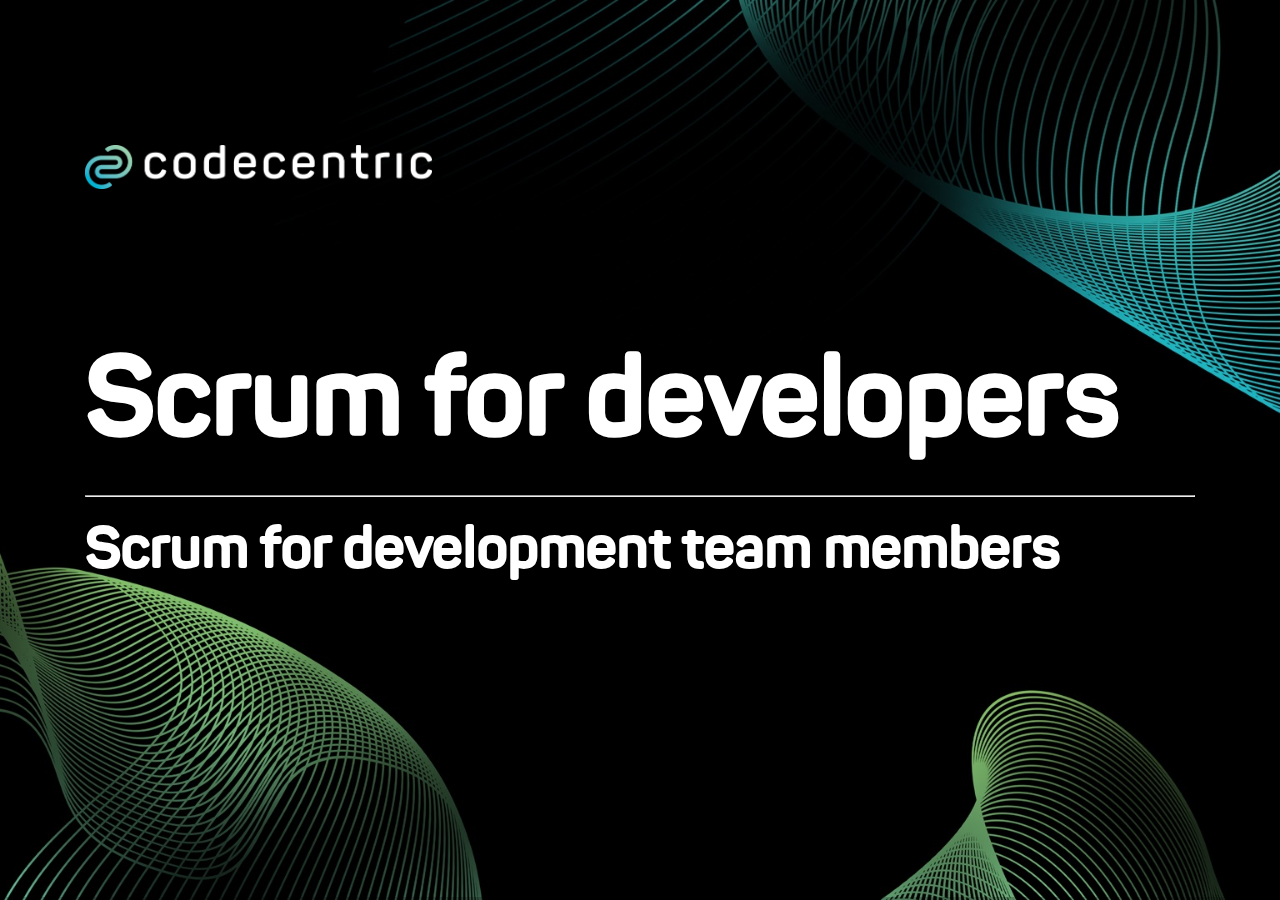
==== sprint 1.2 Scrum Artifacts/index.html @ 2ba8e7dd "finished Sprint 1.1" ====
<!doctype html>
<html lang="en">

	<head>
		<meta charset="utf-8">

		<title>SCRUM for developers workshop by codecentric</title>

		<meta name="description" content="A framework for easily creating beautiful presentations using HTML">
		<meta name="author" content="Hakim El Hattab">

		<meta name="apple-mobile-web-app-capable" content="yes" />
		<meta name="apple-mobile-web-app-status-bar-style" content="black-translucent" />

		<meta name="viewport" content="width=device-width, initial-scale=1.0, maximum-scale=1.0, user-scalable=no, minimal-ui">

		<link rel="stylesheet" href="css/reveal.css">
		<link rel="stylesheet" href="css/theme/codecentric.css" id="theme">

		<!-- Code syntax highlighting -->
		<link rel="stylesheet" href="lib/css/zenburn.css">

		<!-- Printing and PDF exports -->
		<script>
			var link = document.createElement( 'link' );
			link.rel = 'stylesheet';
			link.type = 'text/css';
			link.href = window.location.search.match( /print-pdf/gi ) ? 'css/print/pdf.css' : 'css/print/paper.css';
			document.getElementsByTagName( 'head' )[0].appendChild( link );
		</script>

		<script src="lib/js/head.min.js"></script>
		<script src="js/reveal.js"></script>

		<!--[if lt IE 9]>
		<script src="lib/js/html5shiv.js"></script>
		<![endif]-->
	</head>

	<body>

		<div class="reveal">

			<!-- Any section element inside of this container is displayed as a slide -->
			<div class="slides">
				<section data-background="img/background_title.jpg" data-state="intro">
					<img src="img/cc_logo.png" class="cc_logo" />
					<h1 class="heading">Scrum for developers</h1>
					<hr class="heading"/>
					<h3 class="heading">Scrum for development team members</h3>
				</section>
				<section>
					<h2>Training Schedule</h2>
					<table style="font-size:0.6em;">
						<tr>
							<th><h3>Day 1<h3></th>
							<th><h3>Day 2<h3></th>
							<th><h3>Day 3<h3></th>
						</tr>
						<tr>
							<td>
								<h4>Sprint 1: Build & Release Management</h4>
								<p>Goals:
									<ul>
										<li>Version Control</li>
										<li>Dependency Management</li>
										<li>Branching</li>
										<li>Release Migration</li>
									<ul>
								</p>
							</td>						
							<td>
								<h4>Sprint 3: ATDD</h4>
								<p>Goals:</p>
								<ul>
									<li>Executable Specs</li>
									<li>Acceptance Test Framework</li>
								<ul>
							</td>						
							<td>
								<h4>Sprint 5</h4>								
							</td>							
						</tr>
						<tr>
							<td>
								<h4>Sprint 2: TDD</h4>
								<p>Goals:
									<ul>
										<li>TDD</li>
										<li>Mocking</li>
										<li>Coverage</li>									
									<ul>
								</p>
							</td>						
							<td>
								<h4>Sprint 4: Code Quality</h4>
								<p>Goals:</p>
								<ul>
									<li>Refactoring</li>
									<li>Metrics</li>
									<li>Clean Code</li>									
								<ul>
							</td>						
							<td>
								<h4>Sprint 6</h4>								
							</td>							
						</tr>
					</table>
				</section>
				<section>
					<h2>Anatomy of a training sprint</h2>
					<table style="font-size:0.6em;">
						<tr>
							<th><h3>Activity</h3></th>
							<th><h3>Time</h3></th>
							<th><h3>Description</h3></th>
						</tr>
						<tr>
							<td>Instruction</td>						
							<td>60</td>						
							<td>Presentation and demonstration of new and
								relevant tools & practices</td>							
						</tr>
						<tr>
							<td>Backlog Grooming</td>						
							<td>10</td>						
							<td>Team Estimates the Product Backlog</td>							
						</tr>
						<tr>
							<td>-- Break --</td>						
							<td>10</td>						
							<td></td>							
						</tr>
						<tr>
							<td>Sprint Planning I</td>						
							<td>5</td>						
							<td>Product owner presents backlog; each team
								commits to delivering functionality</td>							
						</tr>
						<tr>
							<td>Sprint Planning II</td>						
							<td>15</td>						
							<td>Each team determines how to build the functionality</td>							
						</tr>
						<tr>
							<td>Sprint</td>						
							<td>92</td>						
							<td>The team self-organizes to complete their tasks
								(3-4 days à 23 minutes: 3' Daily Scrum + 20' virtual day)</td>							
						</tr>
						<tr>
							<td>Sprint review</td>						
							<td>10</td>						
							<td>Two teams (2x5') present their done functionality</td>							
						</tr>
						<tr>
							<td>Sprint retrospective</td>						
							<td>15</td>						
							<td>A brief team retrospective meeting will be held to inspect and adapt</td>							
						</tr>
					</table>
				</section> 
				<section>
					<h2>A-Ha wall, feedback door</h1>
					<img src="img/wall1.jpg" style="width:500px;"/>
					<img src="img/wall2.jpg" style="width:400px;"/>
				</section>
			</div>		
			<div class="footer">
				<img src="img/cc_logo.png" class="cc_logo_footer" />
			</div>
		</div>

		

		<script>

			// Full list of configuration options available at:
			// https://github.com/hakimel/reveal.js#configuration
			Reveal.initialize({
				controls: false,
				progress: true,
				history: true,
				center: true,
				slideNumber: true,



				transition: 'slide', // none/fade/slide/convex/concave/zoom

				// Optional reveal.js plugin
				dependencies: [
				 	{ src: 'socket.io/socket.io.js', async: true },
        			{ src: 'plugin/notes-server/client.js', async: true },
					{ src: 'lib/js/classList.js', condition: function() { return !document.body.classList; } },
					{ src: 'plugin/markdown/marked.js', condition: function() { return !!document.querySelector( '[data-markdown]' ); } },
					{ src: 'plugin/markdown/markdown.js', condition: function() { return !!document.querySelector( '[data-markdown]' ); } },
					{ src: 'plugin/highlight/highlight.js', async: true, condition: function() { return !!document.querySelector( 'pre code' ); }, callback: function() { hljs.initHighlightingOnLoad(); } },
					{ src: 'plugin/zoom-js/zoom.js', async: true },
					{ src: 'plugin/notes/notes.js', async: true }
				]
			});			
			Reveal.addEventListener('slidechanged', function(event) {				
				if (Reveal.getState().indexh === 0 && Reveal.getState().indexv === 0){
					document.querySelector('.reveal .footer').style.display = 'none';
					document.querySelector('.reveal .slide-number').style.display = 'none';					
				} else{
					document.querySelector('.reveal .footer').style.display = 'block';
					document.querySelector('.reveal .slide-number').style.display = 'block';					
				}				
				
			});

		</script>

	</body>
</html>
---- sprint 1.2 Scrum Artifacts/css/reveal.css ----
/*!
 * reveal.js
 * http://lab.hakim.se/reveal-js
 * MIT licensed
 *
 * Copyright (C) 2015 Hakim El Hattab, http://hakim.se
 */
/*********************************************
 * RESET STYLES
 *********************************************/
html, body, .reveal div, .reveal span, .reveal applet, .reveal object, .reveal iframe, .reveal h1, .reveal h2, .reveal h3, .reveal h4, .reveal h5, .reveal h6, .reveal p, .reveal blockquote, .reveal pre, .reveal a, .reveal abbr, .reveal acronym, .reveal address, .reveal big, .reveal cite, .reveal code, .reveal del, .reveal dfn, .reveal em, .reveal img, .reveal ins, .reveal kbd, .reveal q, .reveal s, .reveal samp, .reveal small, .reveal strike, .reveal strong, .reveal sub, .reveal sup, .reveal tt, .reveal var, .reveal b, .reveal u, .reveal center, .reveal dl, .reveal dt, .reveal dd, .reveal ol, .reveal ul, .reveal li, .reveal fieldset, .reveal form, .reveal label, .reveal legend, .reveal table, .reveal caption, .reveal tbody, .reveal tfoot, .reveal thead, .reveal tr, .reveal th, .reveal td, .reveal article, .reveal aside, .reveal canvas, .reveal details, .reveal embed, .reveal figure, .reveal figcaption, .reveal footer, .reveal header, .reveal hgroup, .reveal menu, .reveal nav, .reveal output, .reveal ruby, .reveal section, .reveal summary, .reveal time, .reveal mark, .reveal audio, video {
  margin: 0;
  padding: 0;
  border: 0;
  font-size: 100%;
  font: inherit;
  vertical-align: baseline; }

.reveal article, .reveal aside, .reveal details, .reveal figcaption, .reveal figure, .reveal footer, .reveal header, .reveal hgroup, .reveal menu, .reveal nav, .reveal section {
  display: block; }

/*********************************************
 * GLOBAL STYLES
 *********************************************/
html, body {
  width: 100%;
  height: 100%;
  overflow: hidden; }

body {
  position: relative;
  line-height: 1;
  background-color: #fff;
  color: #000; }

/*********************************************
 * VIEW FRAGMENTS
 *********************************************/
.reveal .slides section .fragment {
  opacity: 0;
  visibility: hidden;
  transition: all 0.2s ease; }
  .reveal .slides section .fragment.visible {
    opacity: 1;
    visibility: visible; }

.reveal .slides section .fragment.grow {
  opacity: 1;
  visibility: visible; }
  .reveal .slides section .fragment.grow.visible {
    -webkit-transform: scale(1.3);
        -ms-transform: scale(1.3);
            transform: scale(1.3); }

.reveal .slides section .fragment.shrink {
  opacity: 1;
  visibility: visible; }
  .reveal .slides section .fragment.shrink.visible {
    -webkit-transform: scale(0.7);
        -ms-transform: scale(0.7);
            transform: scale(0.7); }

.reveal .slides section .fragment.zoom-in {
  -webkit-transform: scale(0.1);
      -ms-transform: scale(0.1);
          transform: scale(0.1); }
  .reveal .slides section .fragment.zoom-in.visible {
    -webkit-transform: none;
        -ms-transform: none;
            transform: none; }

.reveal .slides section .fragment.fade-out {
  opacity: 1;
  visibility: visible; }
  .reveal .slides section .fragment.fade-out.visible {
    opacity: 0;
    visibility: hidden; }

.reveal .slides section .fragment.semi-fade-out {
  opacity: 1;
  visibility: visible; }
  .reveal .slides section .fragment.semi-fade-out.visible {
    opacity: 0.5;
    visibility: visible; }

.reveal .slides section .fragment.strike {
  opacity: 1; }
  .reveal .slides section .fragment.strike.visible {
    text-decoration: line-through; }

.reveal .slides section .fragment.current-visible {
  opacity: 0;
  visibility: hidden; }
  .reveal .slides section .fragment.current-visible.current-fragment {
    opacity: 1;
    visibility: visible; }

.reveal .slides section .fragment.highlight-red, .reveal .slides section .fragment.highlight-current-red, .reveal .slides section .fragment.highlight-green, .reveal .slides section .fragment.highlight-current-green, .reveal .slides section .fragment.highlight-blue, .reveal .slides section .fragment.highlight-current-blue {
  opacity: 1;
  visibility: visible; }

.reveal .slides section .fragment.highlight-red.visible {
  color: #ff2c2d; }

.reveal .slides section .fragment.highlight-green.visible {
  color: #17ff2e; }

.reveal .slides section .fragment.highlight-blue.visible {
  color: #1b91ff; }

.reveal .slides section .fragment.highlight-current-red.current-fragment {
  color: #ff2c2d; }

.reveal .slides section .fragment.highlight-current-green.current-fragment {
  color: #17ff2e; }

.reveal .slides section .fragment.highlight-current-blue.current-fragment {
  color: #1b91ff; }

/*********************************************
 * DEFAULT ELEMENT STYLES
 *********************************************/
/* Fixes issue in Chrome where italic fonts did not appear when printing to PDF */
.reveal:after {
  content: '';
  font-style: italic; }

.reveal iframe {
  z-index: 1; }

/** Prevents layering issues in certain browser/transition combinations */
.reveal a {
  position: relative; }

.reveal .stretch {
  max-width: none;
  max-height: none; }

.reveal pre.stretch code {
  height: 100%;
  max-height: 100%;
  box-sizing: border-box; }

/*********************************************
 * CONTROLS
 *********************************************/
.reveal .controls {
  display: none;
  position: fixed;
  width: 110px;
  height: 110px;
  z-index: 30;
  right: 10px;
  bottom: 10px;
  -webkit-user-select: none; }

.reveal .controls div {
  position: absolute;
  opacity: 0.05;
  width: 0;
  height: 0;
  border: 12px solid transparent;
  -webkit-transform: scale(0.9999);
      -ms-transform: scale(0.9999);
          transform: scale(0.9999);
  transition: all 0.2s ease;
  -webkit-tap-highlight-color: rgba(0, 0, 0, 0); }

.reveal .controls div.enabled {
  opacity: 0.7;
  cursor: pointer; }

.reveal .controls div.enabled:active {
  margin-top: 1px; }

.reveal .controls div.navigate-left {
  top: 42px;
  border-right-width: 22px;
  border-right-color: #000; }

.reveal .controls div.navigate-left.fragmented {
  opacity: 0.3; }

.reveal .controls div.navigate-right {
  left: 74px;
  top: 42px;
  border-left-width: 22px;
  border-left-color: #000; }

.reveal .controls div.navigate-right.fragmented {
  opacity: 0.3; }

.reveal .controls div.navigate-up {
  left: 42px;
  border-bottom-width: 22px;
  border-bottom-color: #000; }

.reveal .controls div.navigate-up.fragmented {
  opacity: 0.3; }

.reveal .controls div.navigate-down {
  left: 42px;
  top: 74px;
  border-top-width: 22px;
  border-top-color: #000; }

.reveal .controls div.navigate-down.fragmented {
  opacity: 0.3; }

/*********************************************
 * PROGRESS BAR
 *********************************************/
.reveal .progress {
  position: fixed;
  display: none;
  height: 3px;
  width: 100%;
  bottom: 0;
  left: 0;
  z-index: 10;
  background-color: rgba(0, 0, 0, 0.2); }

.reveal .progress:after {
  content: '';
  display: block;
  position: absolute;
  height: 20px;
  width: 100%;
  top: -20px; }

.reveal .progress span {
  display: block;
  height: 100%;
  width: 0px;
  background-color: #000;
  transition: width 800ms cubic-bezier(0.26, 0.86, 0.44, 0.985); }

/*********************************************
 * SLIDE NUMBER
 *********************************************/
.reveal .slide-number {
  position: fixed;
  display: block;
  right: 15px;
  bottom: 15px;
  z-index: 31;
  font-size: 12px; }

/*********************************************
 * SLIDES
 *********************************************/
.reveal {
  position: relative;
  width: 100%;
  height: 100%;
  overflow: hidden;
  -ms-touch-action: none;
      touch-action: none; }

.reveal .slides {
  position: absolute;
  width: 100%;
  height: 100%;
  top: 0;
  right: 0;
  bottom: 0;
  left: 0;
  margin: auto;
  overflow: visible;
  z-index: 1;
  text-align: center;
  -webkit-perspective: 600px;
          perspective: 600px;
  -webkit-perspective-origin: 50% 40%;
          perspective-origin: 50% 40%; }

.reveal .slides > section {
  -ms-perspective: 600px; }

.reveal .slides > section, .reveal .slides > section > section {
  display: none;
  position: absolute;
  width: 100%;
  padding: 20px 0px;
  z-index: 10;
  -webkit-transform-style: preserve-3d;
          transform-style: preserve-3d;
  transition: -webkit-transform-origin 800ms cubic-bezier(0.26, 0.86, 0.44, 0.985), -webkit-transform 800ms cubic-bezier(0.26, 0.86, 0.44, 0.985), visibility 800ms cubic-bezier(0.26, 0.86, 0.44, 0.985), opacity 800ms cubic-bezier(0.26, 0.86, 0.44, 0.985);
  transition: -ms-transform-origin 800ms cubic-bezier(0.26, 0.86, 0.44, 0.985), transform 800ms cubic-bezier(0.26, 0.86, 0.44, 0.985), visibility 800ms cubic-bezier(0.26, 0.86, 0.44, 0.985), opacity 800ms cubic-bezier(0.26, 0.86, 0.44, 0.985);
  transition: transform-origin 800ms cubic-bezier(0.26, 0.86, 0.44, 0.985), transform 800ms cubic-bezier(0.26, 0.86, 0.44, 0.985), visibility 800ms cubic-bezier(0.26, 0.86, 0.44, 0.985), opacity 800ms cubic-bezier(0.26, 0.86, 0.44, 0.985); }

/* Global transition speed settings */
.reveal[data-transition-speed="fast"] .slides section {
  transition-duration: 400ms; }

.reveal[data-transition-speed="slow"] .slides section {
  transition-duration: 1200ms; }

/* Slide-specific transition speed overrides */
.reveal .slides section[data-transition-speed="fast"] {
  transition-duration: 400ms; }

.reveal .slides section[data-transition-speed="slow"] {
  transition-duration: 1200ms; }

.reveal .slides > section.stack {
  padding-top: 0;
  padding-bottom: 0; }

.reveal .slides > section.present, .reveal .slides > section > section.present {
  display: block;
  z-index: 11;
  opacity: 1; }

.reveal.center, .reveal.center .slides, .reveal.center .slides section {
  min-height: 0 !important; }

/* Don't allow interaction with invisible slides */
.reveal .slides > section.future, .reveal .slides > section > section.future, .reveal .slides > section.past, .reveal .slides > section > section.past {
  pointer-events: none; }

.reveal.overview .slides > section, .reveal.overview .slides > section > section {
  pointer-events: auto; }

.reveal .slides > section.past, .reveal .slides > section.future, .reveal .slides > section > section.past, .reveal .slides > section > section.future {
  opacity: 0; }

/*********************************************
 * Mixins for readability of transitions
 *********************************************/
/*********************************************
 * SLIDE TRANSITION
 * Aliased 'linear' for backwards compatibility
 *********************************************/
.reveal.slide section {
  -webkit-backface-visibility: hidden;
          backface-visibility: hidden; }

.reveal .slides > section[data-transition=slide].past, .reveal .slides > section[data-transition~=slide-out].past, .reveal.slide .slides > section:not([data-transition]).past {
  -webkit-transform: translate(-150%, 0);
      -ms-transform: translate(-150%, 0);
          transform: translate(-150%, 0); }

.reveal .slides > section[data-transition=slide].future, .reveal .slides > section[data-transition~=slide-in].future, .reveal.slide .slides > section:not([data-transition]).future {
  -webkit-transform: translate(150%, 0);
      -ms-transform: translate(150%, 0);
          transform: translate(150%, 0); }

.reveal .slides > section > section[data-transition=slide].past, .reveal .slides > section > section[data-transition~=slide-out].past, .reveal.slide .slides > section > section:not([data-transition]).past {
  -webkit-transform: translate(0, -150%);
      -ms-transform: translate(0, -150%);
          transform: translate(0, -150%); }

.reveal .slides > section > section[data-transition=slide].future, .reveal .slides > section > section[data-transition~=slide-in].future, .reveal.slide .slides > section > section:not([data-transition]).future {
  -webkit-transform: translate(0, 150%);
      -ms-transform: translate(0, 150%);
          transform: translate(0, 150%); }

.reveal.linear section {
  -webkit-backface-visibility: hidden;
          backface-visibility: hidden; }

.reveal .slides > section[data-transition=linear].past, .reveal .slides > section[data-transition~=linear-out].past, .reveal.linear .slides > section:not([data-transition]).past {
  -webkit-transform: translate(-150%, 0);
      -ms-transform: translate(-150%, 0);
          transform: translate(-150%, 0); }

.reveal .slides > section[data-transition=linear].future, .reveal .slides > section[data-transition~=linear-in].future, .reveal.linear .slides > section:not([data-transition]).future {
  -webkit-transform: translate(150%, 0);
      -ms-transform: translate(150%, 0);
          transform: translate(150%, 0); }

.reveal .slides > section > section[data-transition=linear].past, .reveal .slides > section > section[data-transition~=linear-out].past, .reveal.linear .slides > section > section:not([data-transition]).past {
  -webkit-transform: translate(0, -150%);
      -ms-transform: translate(0, -150%);
          transform: translate(0, -150%); }

.reveal .slides > section > section[data-transition=linear].future, .reveal .slides > section > section[data-transition~=linear-in].future, .reveal.linear .slides > section > section:not([data-transition]).future {
  -webkit-transform: translate(0, 150%);
      -ms-transform: translate(0, 150%);
          transform: translate(0, 150%); }

/*********************************************
 * CONVEX TRANSITION
 * Aliased 'default' for backwards compatibility
 *********************************************/
.reveal .slides > section[data-transition=default].past, .reveal .slides > section[data-transition~=default-out].past, .reveal.default .slides > section:not([data-transition]).past {
  -webkit-transform: translate3d(-100%, 0, 0) rotateY(-90deg) translate3d(-100%, 0, 0);
          transform: translate3d(-100%, 0, 0) rotateY(-90deg) translate3d(-100%, 0, 0); }

.reveal .slides > section[data-transition=default].future, .reveal .slides > section[data-transition~=default-in].future, .reveal.default .slides > section:not([data-transition]).future {
  -webkit-transform: translate3d(100%, 0, 0) rotateY(90deg) translate3d(100%, 0, 0);
          transform: translate3d(100%, 0, 0) rotateY(90deg) translate3d(100%, 0, 0); }

.reveal .slides > section > section[data-transition=default].past, .reveal .slides > section > section[data-transition~=default-out].past, .reveal.default .slides > section > section:not([data-transition]).past {
  -webkit-transform: translate3d(0, -300px, 0) rotateX(70deg) translate3d(0, -300px, 0);
          transform: translate3d(0, -300px, 0) rotateX(70deg) translate3d(0, -300px, 0); }

.reveal .slides > section > section[data-transition=default].future, .reveal .slides > section > section[data-transition~=default-in].future, .reveal.default .slides > section > section:not([data-transition]).future {
  -webkit-transform: translate3d(0, 300px, 0) rotateX(-70deg) translate3d(0, 300px, 0);
          transform: translate3d(0, 300px, 0) rotateX(-70deg) translate3d(0, 300px, 0); }

.reveal .slides > section[data-transition=convex].past, .reveal .slides > section[data-transition~=convex-out].past, .reveal.convex .slides > section:not([data-transition]).past {
  -webkit-transform: translate3d(-100%, 0, 0) rotateY(-90deg) translate3d(-100%, 0, 0);
          transform: translate3d(-100%, 0, 0) rotateY(-90deg) translate3d(-100%, 0, 0); }

.reveal .slides > section[data-transition=convex].future, .reveal .slides > section[data-transition~=convex-in].future, .reveal.convex .slides > section:not([data-transition]).future {
  -webkit-transform: translate3d(100%, 0, 0) rotateY(90deg) translate3d(100%, 0, 0);
          transform: translate3d(100%, 0, 0) rotateY(90deg) translate3d(100%, 0, 0); }

.reveal .slides > section > section[data-transition=convex].past, .reveal .slides > section > section[data-transition~=convex-out].past, .reveal.convex .slides > section > section:not([data-transition]).past {
  -webkit-transform: translate3d(0, -300px, 0) rotateX(70deg) translate3d(0, -300px, 0);
          transform: translate3d(0, -300px, 0) rotateX(70deg) translate3d(0, -300px, 0); }

.reveal .slides > section > section[data-transition=convex].future, .reveal .slides > section > section[data-transition~=convex-in].future, .reveal.convex .slides > section > section:not([data-transition]).future {
  -webkit-transform: translate3d(0, 300px, 0) rotateX(-70deg) translate3d(0, 300px, 0);
          transform: translate3d(0, 300px, 0) rotateX(-70deg) translate3d(0, 300px, 0); }

/*********************************************
 * CONCAVE TRANSITION
 *********************************************/
.reveal .slides > section[data-transition=concave].past, .reveal .slides > section[data-transition~=concave-out].past, .reveal.concave .slides > section:not([data-transition]).past {
  -webkit-transform: translate3d(-100%, 0, 0) rotateY(90deg) translate3d(-100%, 0, 0);
          transform: translate3d(-100%, 0, 0) rotateY(90deg) translate3d(-100%, 0, 0); }

.reveal .slides > section[data-transition=concave].future, .reveal .slides > section[data-transition~=concave-in].future, .reveal.concave .slides > section:not([data-transition]).future {
  -webkit-transform: translate3d(100%, 0, 0) rotateY(-90deg) translate3d(100%, 0, 0);
          transform: translate3d(100%, 0, 0) rotateY(-90deg) translate3d(100%, 0, 0); }

.reveal .slides > section > section[data-transition=concave].past, .reveal .slides > section > section[data-transition~=concave-out].past, .reveal.concave .slides > section > section:not([data-transition]).past {
  -webkit-transform: translate3d(0, -80%, 0) rotateX(-70deg) translate3d(0, -80%, 0);
          transform: translate3d(0, -80%, 0) rotateX(-70deg) translate3d(0, -80%, 0); }

.reveal .slides > section > section[data-transition=concave].future, .reveal .slides > section > section[data-transition~=concave-in].future, .reveal.concave .slides > section > section:not([data-transition]).future {
  -webkit-transform: translate3d(0, 80%, 0) rotateX(70deg) translate3d(0, 80%, 0);
          transform: translate3d(0, 80%, 0) rotateX(70deg) translate3d(0, 80%, 0); }

/*********************************************
 * ZOOM TRANSITION
 *********************************************/
.reveal .slides > section[data-transition=zoom], .reveal.zoom .slides > section:not([data-transition]) {
  transition-timing-function: ease; }

.reveal .slides > section[data-transition=zoom].past, .reveal .slides > section[data-transition~=zoom-out].past, .reveal.zoom .slides > section:not([data-transition]).past {
  visibility: hidden;
  -webkit-transform: scale(16);
      -ms-transform: scale(16);
          transform: scale(16); }

.reveal .slides > section[data-transition=zoom].future, .reveal .slides > section[data-transition~=zoom-in].future, .reveal.zoom .slides > section:not([data-transition]).future {
  visibility: hidden;
  -webkit-transform: scale(0.2);
      -ms-transform: scale(0.2);
          transform: scale(0.2); }

.reveal .slides > section > section[data-transition=zoom].past, .reveal .slides > section > section[data-transition~=zoom-out].past, .reveal.zoom .slides > section > section:not([data-transition]).past {
  -webkit-transform: translate(0, -150%);
      -ms-transform: translate(0, -150%);
          transform: translate(0, -150%); }

.reveal .slides > section > section[data-transition=zoom].future, .reveal .slides > section > section[data-transition~=zoom-in].future, .reveal.zoom .slides > section > section:not([data-transition]).future {
  -webkit-transform: translate(0, 150%);
      -ms-transform: translate(0, 150%);
          transform: translate(0, 150%); }

/*********************************************
 * CUBE TRANSITION
 *********************************************/
.reveal.cube .slides {
  -webkit-perspective: 1300px;
          perspective: 1300px; }

.reveal.cube .slides section {
  padding: 30px;
  min-height: 700px;
  -webkit-backface-visibility: hidden;
          backface-visibility: hidden;
  box-sizing: border-box; }

.reveal.center.cube .slides section {
  min-height: 0; }

.reveal.cube .slides section:not(.stack):before {
  content: '';
  position: absolute;
  display: block;
  width: 100%;
  height: 100%;
  left: 0;
  top: 0;
  background: rgba(0, 0, 0, 0.1);
  border-radius: 4px;
  -webkit-transform: translateZ(-20px);
          transform: translateZ(-20px); }

.reveal.cube .slides section:not(.stack):after {
  content: '';
  position: absolute;
  display: block;
  width: 90%;
  height: 30px;
  left: 5%;
  bottom: 0;
  background: none;
  z-index: 1;
  border-radius: 4px;
  box-shadow: 0px 95px 25px rgba(0, 0, 0, 0.2);
  -webkit-transform: translateZ(-90px) rotateX(65deg);
          transform: translateZ(-90px) rotateX(65deg); }

.reveal.cube .slides > section.stack {
  padding: 0;
  background: none; }

.reveal.cube .slides > section.past {
  -webkit-transform-origin: 100% 0%;
      -ms-transform-origin: 100% 0%;
          transform-origin: 100% 0%;
  -webkit-transform: translate3d(-100%, 0, 0) rotateY(-90deg);
          transform: translate3d(-100%, 0, 0) rotateY(-90deg); }

.reveal.cube .slides > section.future {
  -webkit-transform-origin: 0% 0%;
      -ms-transform-origin: 0% 0%;
          transform-origin: 0% 0%;
  -webkit-transform: translate3d(100%, 0, 0) rotateY(90deg);
          transform: translate3d(100%, 0, 0) rotateY(90deg); }

.reveal.cube .slides > section > section.past {
  -webkit-transform-origin: 0% 100%;
      -ms-transform-origin: 0% 100%;
          transform-origin: 0% 100%;
  -webkit-transform: translate3d(0, -100%, 0) rotateX(90deg);
          transform: translate3d(0, -100%, 0) rotateX(90deg); }

.reveal.cube .slides > section > section.future {
  -webkit-transform-origin: 0% 0%;
      -ms-transform-origin: 0% 0%;
          transform-origin: 0% 0%;
  -webkit-transform: translate3d(0, 100%, 0) rotateX(-90deg);
          transform: translate3d(0, 100%, 0) rotateX(-90deg); }

/*********************************************
 * PAGE TRANSITION
 *********************************************/
.reveal.page .slides {
  -webkit-perspective-origin: 0% 50%;
          perspective-origin: 0% 50%;
  -webkit-perspective: 3000px;
          perspective: 3000px; }

.reveal.page .slides section {
  padding: 30px;
  min-height: 700px;
  box-sizing: border-box; }

.reveal.page .slides section.past {
  z-index: 12; }

.reveal.page .slides section:not(.stack):before {
  content: '';
  position: absolute;
  display: block;
  width: 100%;
  height: 100%;
  left: 0;
  top: 0;
  background: rgba(0, 0, 0, 0.1);
  -webkit-transform: translateZ(-20px);
          transform: translateZ(-20px); }

.reveal.page .slides section:not(.stack):after {
  content: '';
  position: absolute;
  display: block;
  width: 90%;
  height: 30px;
  left: 5%;
  bottom: 0;
  background: none;
  z-index: 1;
  border-radius: 4px;
  box-shadow: 0px 95px 25px rgba(0, 0, 0, 0.2);
  -webkit-transform: translateZ(-90px) rotateX(65deg); }

.reveal.page .slides > section.stack {
  padding: 0;
  background: none; }

.reveal.page .slides > section.past {
  -webkit-transform-origin: 0% 0%;
      -ms-transform-origin: 0% 0%;
          transform-origin: 0% 0%;
  -webkit-transform: translate3d(-40%, 0, 0) rotateY(-80deg);
          transform: translate3d(-40%, 0, 0) rotateY(-80deg); }

.reveal.page .slides > section.future {
  -webkit-transform-origin: 100% 0%;
      -ms-transform-origin: 100% 0%;
          transform-origin: 100% 0%;
  -webkit-transform: translate3d(0, 0, 0);
          transform: translate3d(0, 0, 0); }

.reveal.page .slides > section > section.past {
  -webkit-transform-origin: 0% 0%;
      -ms-transform-origin: 0% 0%;
          transform-origin: 0% 0%;
  -webkit-transform: translate3d(0, -40%, 0) rotateX(80deg);
          transform: translate3d(0, -40%, 0) rotateX(80deg); }

.reveal.page .slides > section > section.future {
  -webkit-transform-origin: 0% 100%;
      -ms-transform-origin: 0% 100%;
          transform-origin: 0% 100%;
  -webkit-transform: translate3d(0, 0, 0);
          transform: translate3d(0, 0, 0); }

/*********************************************
 * FADE TRANSITION
 *********************************************/
.reveal .slides section[data-transition=fade], .reveal.fade .slides section:not([data-transition]), .reveal.fade .slides > section > section:not([data-transition]) {
  -webkit-transform: none;
      -ms-transform: none;
          transform: none;
  transition: opacity 0.5s; }

.reveal.fade.overview .slides section, .reveal.fade.overview .slides > section > section {
  transition: none; }

/*********************************************
 * NO TRANSITION
 *********************************************/
.reveal .slides > section[data-transition=none], .reveal.none .slides > section:not([data-transition]) {
  -webkit-transform: none;
      -ms-transform: none;
          transform: none;
  transition: none; }

/*********************************************
 * PAUSED MODE
 *********************************************/
.reveal .pause-overlay {
  position: absolute;
  top: 0;
  left: 0;
  width: 100%;
  height: 100%;
  background: black;
  visibility: hidden;
  opacity: 0;
  z-index: 100;
  transition: all 1s ease; }

.reveal.paused .pause-overlay {
  visibility: visible;
  opacity: 1; }

/*********************************************
 * FALLBACK
 *********************************************/
.no-transforms {
  overflow-y: auto; }

.no-transforms .reveal .slides {
  position: relative;
  width: 80%;
  height: auto !important;
  top: 0;
  left: 50%;
  margin: 0;
  text-align: center; }

.no-transforms .reveal .controls, .no-transforms .reveal .progress {
  display: none !important; }

.no-transforms .reveal .slides section {
  display: block !important;
  opacity: 1 !important;
  position: relative !important;
  height: auto;
  min-height: 0;
  top: 0;
  left: -50%;
  margin: 70px 0;
  -webkit-transform: none;
      -ms-transform: none;
          transform: none; }

.no-transforms .reveal .slides section section {
  left: 0; }

.reveal .no-transition, .reveal .no-transition * {
  transition: none !important; }

/*********************************************
 * PER-SLIDE BACKGROUNDS
 *********************************************/
.reveal .backgrounds {
  position: absolute;
  width: 100%;
  height: 100%;
  top: 0;
  left: 0;
  -webkit-perspective: 600px;
          perspective: 600px; }

.reveal .slide-background {
  display: none;
  position: absolute;
  width: 100%;
  height: 100%;
  opacity: 0;
  visibility: hidden;
  background-color: rgba(0, 0, 0, 0);
  background-position: 50% 50%;
  background-repeat: no-repeat;
  background-size: cover;
  transition: all 800ms cubic-bezier(0.26, 0.86, 0.44, 0.985); }

.reveal .slide-background.stack {
  display: block; }

.reveal .slide-background.present {
  opacity: 1;
  visibility: visible; }

.print-pdf .reveal .slide-background {
  opacity: 1 !important;
  visibility: visible !important; }

/* Video backgrounds */
.reveal .slide-background video {
  position: absolute;
  width: 100%;
  height: 100%;
  max-width: none;
  max-height: none;
  top: 0;
  left: 0; }

/* Immediate transition style */
.reveal[data-background-transition=none] > .backgrounds .slide-background, .reveal > .backgrounds .slide-background[data-background-transition=none] {
  transition: none; }

/* Slide */
.reveal[data-background-transition=slide] > .backgrounds .slide-background, .reveal > .backgrounds .slide-background[data-background-transition=slide] {
  opacity: 1;
  -webkit-backface-visibility: hidden;
          backface-visibility: hidden; }

.reveal[data-background-transition=slide] > .backgrounds .slide-background.past, .reveal > .backgrounds .slide-background.past[data-background-transition=slide] {
  -webkit-transform: translate(-100%, 0);
      -ms-transform: translate(-100%, 0);
          transform: translate(-100%, 0); }

.reveal[data-background-transition=slide] > .backgrounds .slide-background.future, .reveal > .backgrounds .slide-background.future[data-background-transition=slide] {
  -webkit-transform: translate(100%, 0);
      -ms-transform: translate(100%, 0);
          transform: translate(100%, 0); }

.reveal[data-background-transition=slide] > .backgrounds .slide-background > .slide-background.past, .reveal > .backgrounds .slide-background > .slide-background.past[data-background-transition=slide] {
  -webkit-transform: translate(0, -100%);
      -ms-transform: translate(0, -100%);
          transform: translate(0, -100%); }

.reveal[data-background-transition=slide] > .backgrounds .slide-background > .slide-background.future, .reveal > .backgrounds .slide-background > .slide-background.future[data-background-transition=slide] {
  -webkit-transform: translate(0, 100%);
      -ms-transform: translate(0, 100%);
          transform: translate(0, 100%); }

/* Convex */
.reveal[data-background-transition=convex] > .backgrounds .slide-background.past, .reveal > .backgrounds .slide-background.past[data-background-transition=convex] {
  opacity: 0;
  -webkit-transform: translate3d(-100%, 0, 0) rotateY(-90deg) translate3d(-100%, 0, 0);
          transform: translate3d(-100%, 0, 0) rotateY(-90deg) translate3d(-100%, 0, 0); }

.reveal[data-background-transition=convex] > .backgrounds .slide-background.future, .reveal > .backgrounds .slide-background.future[data-background-transition=convex] {
  opacity: 0;
  -webkit-transform: translate3d(100%, 0, 0) rotateY(90deg) translate3d(100%, 0, 0);
          transform: translate3d(100%, 0, 0) rotateY(90deg) translate3d(100%, 0, 0); }

.reveal[data-background-transition=convex] > .backgrounds .slide-background > .slide-background.past, .reveal > .backgrounds .slide-background > .slide-background.past[data-background-transition=convex] {
  opacity: 0;
  -webkit-transform: translate3d(0, -100%, 0) rotateX(90deg) translate3d(0, -100%, 0);
          transform: translate3d(0, -100%, 0) rotateX(90deg) translate3d(0, -100%, 0); }

.reveal[data-background-transition=convex] > .backgrounds .slide-background > .slide-background.future, .reveal > .backgrounds .slide-background > .slide-background.future[data-background-transition=convex] {
  opacity: 0;
  -webkit-transform: translate3d(0, 100%, 0) rotateX(-90deg) translate3d(0, 100%, 0);
          transform: translate3d(0, 100%, 0) rotateX(-90deg) translate3d(0, 100%, 0); }

/* Concave */
.reveal[data-background-transition=concave] > .backgrounds .slide-background.past, .reveal > .backgrounds .slide-background.past[data-background-transition=concave] {
  opacity: 0;
  -webkit-transform: translate3d(-100%, 0, 0) rotateY(90deg) translate3d(-100%, 0, 0);
          transform: translate3d(-100%, 0, 0) rotateY(90deg) translate3d(-100%, 0, 0); }

.reveal[data-background-transition=concave] > .backgrounds .slide-background.future, .reveal > .backgrounds .slide-background.future[data-background-transition=concave] {
  opacity: 0;
  -webkit-transform: translate3d(100%, 0, 0) rotateY(-90deg) translate3d(100%, 0, 0);
          transform: translate3d(100%, 0, 0) rotateY(-90deg) translate3d(100%, 0, 0); }

.reveal[data-background-transition=concave] > .backgrounds .slide-background > .slide-background.past, .reveal > .backgrounds .slide-background > .slide-background.past[data-background-transition=concave] {
  opacity: 0;
  -webkit-transform: translate3d(0, -100%, 0) rotateX(-90deg) translate3d(0, -100%, 0);
          transform: translate3d(0, -100%, 0) rotateX(-90deg) translate3d(0, -100%, 0); }

.reveal[data-background-transition=concave] > .backgrounds .slide-background > .slide-background.future, .reveal > .backgrounds .slide-background > .slide-background.future[data-background-transition=concave] {
  opacity: 0;
  -webkit-transform: translate3d(0, 100%, 0) rotateX(90deg) translate3d(0, 100%, 0);
          transform: translate3d(0, 100%, 0) rotateX(90deg) translate3d(0, 100%, 0); }

/* Zoom */
.reveal[data-background-transition=zoom] > .backgrounds .slide-background, .reveal > .backgrounds .slide-background[data-background-transition=zoom] {
  transition-timing-function: ease; }

.reveal[data-background-transition=zoom] > .backgrounds .slide-background.past, .reveal > .backgrounds .slide-background.past[data-background-transition=zoom] {
  opacity: 0;
  visibility: hidden;
  -webkit-transform: scale(16);
      -ms-transform: scale(16);
          transform: scale(16); }

.reveal[data-background-transition=zoom] > .backgrounds .slide-background.future, .reveal > .backgrounds .slide-background.future[data-background-transition=zoom] {
  opacity: 0;
  visibility: hidden;
  -webkit-transform: scale(0.2);
      -ms-transform: scale(0.2);
          transform: scale(0.2); }

.reveal[data-background-transition=zoom] > .backgrounds .slide-background > .slide-background.past, .reveal > .backgrounds .slide-background > .slide-background.past[data-background-transition=zoom] {
  opacity: 0;
  visibility: hidden;
  -webkit-transform: scale(16);
      -ms-transform: scale(16);
          transform: scale(16); }

.reveal[data-background-transition=zoom] > .backgrounds .slide-background > .slide-background.future, .reveal > .backgrounds .slide-background > .slide-background.future[data-background-transition=zoom] {
  opacity: 0;
  visibility: hidden;
  -webkit-transform: scale(0.2);
      -ms-transform: scale(0.2);
          transform: scale(0.2); }

/* Global transition speed settings */
.reveal[data-transition-speed="fast"] > .backgrounds .slide-background {
  transition-duration: 400ms; }

.reveal[data-transition-speed="slow"] > .backgrounds .slide-background {
  transition-duration: 1200ms; }

/*********************************************
 * OVERVIEW
 *********************************************/
.reveal.overview {
  -webkit-perspective-origin: 50% 50%;
          perspective-origin: 50% 50%;
  -webkit-perspective: 700px;
          perspective: 700px; }
  .reveal.overview .slides section {
    height: 700px;
    opacity: 1 !important;
    overflow: hidden;
    visibility: visible !important;
    cursor: pointer;
    box-sizing: border-box; }
  .reveal.overview .slides section:hover, .reveal.overview .slides section.present {
    outline: 10px solid rgba(150, 150, 150, 0.4);
    outline-offset: 10px; }
  .reveal.overview .slides section .fragment {
    opacity: 1;
    transition: none; }
  .reveal.overview .slides section:after, .reveal.overview .slides section:before {
    display: none !important; }
  .reveal.overview .slides > section.stack {
    padding: 0;
    top: 0 !important;
    background: none;
    outline: none;
    overflow: visible; }
  .reveal.overview .backgrounds {
    -webkit-perspective: inherit;
            perspective: inherit; }
  .reveal.overview .backgrounds .slide-background {
    opacity: 1;
    visibility: visible;
    outline: 10px solid rgba(150, 150, 150, 0.1);
    outline-offset: 10px; }

.reveal.overview .slides section, .reveal.overview-deactivating .slides section {
  transition: none; }

.reveal.overview .backgrounds .slide-background, .reveal.overview-deactivating .backgrounds .slide-background {
  transition: none; }

.reveal.overview-animated .slides {
  transition: -webkit-transform 0.4s ease;
  transition: transform 0.4s ease; }

/*********************************************
 * RTL SUPPORT
 *********************************************/
.reveal.rtl .slides, .reveal.rtl .slides h1, .reveal.rtl .slides h2, .reveal.rtl .slides h3, .reveal.rtl .slides h4, .reveal.rtl .slides h5, .reveal.rtl .slides h6 {
  direction: rtl;
  font-family: sans-serif; }

.reveal.rtl pre, .reveal.rtl code {
  direction: ltr; }

.reveal.rtl ol, .reveal.rtl ul {
  text-align: right; }

.reveal.rtl .progress span {
  float: right; }

/*********************************************
 * PARALLAX BACKGROUND
 *********************************************/
.reveal.has-parallax-background .backgrounds {
  transition: all 0.8s ease; }

/* Global transition speed settings */
.reveal.has-parallax-background[data-transition-speed="fast"] .backgrounds {
  transition-duration: 400ms; }

.reveal.has-parallax-background[data-transition-speed="slow"] .backgrounds {
  transition-duration: 1200ms; }

/*********************************************
 * LINK PREVIEW OVERLAY
 *********************************************/
.reveal .overlay {
  position: absolute;
  top: 0;
  left: 0;
  width: 100%;
  height: 100%;
  z-index: 1000;
  background: rgba(0, 0, 0, 0.9);
  opacity: 0;
  visibility: hidden;
  transition: all 0.3s ease; }

.reveal .overlay.visible {
  opacity: 1;
  visibility: visible; }

.reveal .overlay .spinner {
  position: absolute;
  display: block;
  top: 50%;
  left: 50%;
  width: 32px;
  height: 32px;
  margin: -16px 0 0 -16px;
  z-index: 10;
  background-image: url([data-uri]%2F%2F%2F6%2Bvr8nJybW1tcDAwOjo6Nvb26ioqKOjo7Ozs%2FLy8vz8%2FAAAAAAAAAAAACH%2FC05FVFNDQVBFMi4wAwEAAAAh%2FhpDcmVhdGVkIHdpdGggYWpheGxvYWQuaW5mbwAh%[base64]%2FV%2FnmOM82XiHRLYKhKP1oZmADdEAAAh%2BQQJCgAAACwAAAAAIAAgAAAE6hDISWlZpOrNp1lGNRSdRpDUolIGw5RUYhhHukqFu8DsrEyqnWThGvAmhVlteBvojpTDDBUEIFwMFBRAmBkSgOrBFZogCASwBDEY%2FCZSg7GSE0gSCjQBMVG023xWBhklAnoEdhQEfyNqMIcKjhRsjEdnezB%2BA4k8gTwJhFuiW4dokXiloUepBAp5qaKpp6%2BHo7aWW54wl7obvEe0kRuoplCGepwSx2jJvqHEmGt6whJpGpfJCHmOoNHKaHx61WiSR92E4lbFoq%2BB6QDtuetcaBPnW6%2BO7wDHpIiK9SaVK5GgV543tzjgGcghAgAh%[base64]%2B%2BG%2Bw48edZPK%2BM6hLJpQg484enXIdQFSS1u6UhksENEQAAIfkECQoAAAAsAAAAACAAIAAABOcQyEmpGKLqzWcZRVUQnZYg1aBSh2GUVEIQ2aQOE%2BG%2BcD4ntpWkZQj1JIiZIogDFFyHI0UxQwFugMSOFIPJftfVAEoZLBbcLEFhlQiqGp1Vd140AUklUN3eCA51C1EWMzMCezCBBmkxVIVHBWd3HHl9JQOIJSdSnJ0TDKChCwUJjoWMPaGqDKannasMo6WnM562R5YluZRwur0wpgqZE7NKUm%2BFNRPIhjBJxKZteWuIBMN4zRMIVIhffcgojwCF117i4nlLnY5ztRLsnOk%2BaV%2BoJY7V7m76PdkS4trKcdg0Zc0tTcKkRAAAIfkECQoAAAAsAAAAACAAIAAABO4QyEkpKqjqzScpRaVkXZWQEximw1BSCUEIlDohrft6cpKCk5xid5MNJTaAIkekKGQkWyKHkvhKsR7ARmitkAYDYRIbUQRQjWBwJRzChi9CRlBcY1UN4g0%[base64]%[base64]%2BE71SRQeyqUToLA7VxF0JDyIQh%2FMVVPMt1ECZlfcjZJ9mIKoaTl1MRIl5o4CUKXOwmyrCInCKqcWtvadL2SYhyASyNDJ0uIiRMDjI0Fd30%2FiI2UA5GSS5UDj2l6NoqgOgN4gksEBgYFf0FDqKgHnyZ9OX8HrgYHdHpcHQULXAS2qKpENRg7eAMLC7kTBaixUYFkKAzWAAnLC7FLVxLWDBLKCwaKTULgEwbLA4hJtOkSBNqITT3xEgfLpBtzE%2FjiuL04RGEBgwWhShRgQExHBAAh%2BQQJCgAAACwAAAAAIAAgAAAE7xDISWlSqerNpyJKhWRdlSAVoVLCWk6JKlAqAavhO9UkUHsqlE6CwO1cRdCQ8iEIfzFVTzLdRAmZX3I2SfZiCqGk5dTESJeaOAlClzsJsqwiJwiqnFrb2nS9kmIcgEsjQydLiIlHehhpejaIjzh9eomSjZR%[base64]%2BE71SRQeyqUToLA7VxF0JDyIQh%[base64]%2BE71SRQeyqUToLA7VxF0JDyIQh%2FMVVPMt1ECZlfcjZJ9mIKoaTl1MRIl5o4CUKXOwmyrCInCKqcWtvadL2SYhyASyNDJ0uIiUd6GAULDJCRiXo1CpGXDJOUjY%2BYip9DhToJA4RBLwMLCwVDfRgbBAaqqoZ1XBMHswsHtxtFaH1iqaoGNgAIxRpbFAgfPQSqpbgGBqUD1wBXeCYp1AYZ19JJOYgH1KwA4UBvQwXUBxPqVD9L3sbp2BNk2xvvFPJd%2BMFCN6HAAIKgNggY0KtEBAAh%[base64]%2BvsYMDAzZQPC9VCNkDWUhGkuE5PxJNwiUK4UfLzOlD4WvzAHaoG9nxPi5d%2BjYUqfAhhykOFwJWiAAAIfkECQoAAAAsAAAAACAAIAAABPAQyElpUqnqzaciSoVkXVUMFaFSwlpOCcMYlErAavhOMnNLNo8KsZsMZItJEIDIFSkLGQoQTNhIsFehRww2CQLKF0tYGKYSg%2BygsZIuNqJksKgbfgIGepNo2cIUB3V1B3IvNiBYNQaDSTtfhhx0CwVPI0UJe0%2Bbm4g5VgcGoqOcnjmjqDSdnhgEoamcsZuXO1aWQy8KAwOAuTYYGwi7w5h%2BKr0SJ8MFihpNbx%2B4Erq7BYBuzsdiH1jCAzoSfl0rVirNbRXlBBlLX%2BBP0XJLAPGzTkAuAOqb0WT5AH7OcdCm5B8TgRwSRKIHQtaLCwg1RAAAOwAAAAAAAAAAAA%3D%3D);
  visibility: visible;
  opacity: 0.6;
  transition: all 0.3s ease; }

.reveal .overlay header {
  position: absolute;
  left: 0;
  top: 0;
  width: 100%;
  height: 40px;
  z-index: 2;
  border-bottom: 1px solid #222; }

.reveal .overlay header a {
  display: inline-block;
  width: 40px;
  height: 40px;
  padding: 0 10px;
  float: right;
  opacity: 0.6;
  box-sizing: border-box; }

.reveal .overlay header a:hover {
  opacity: 1; }

.reveal .overlay header a .icon {
  display: inline-block;
  width: 20px;
  height: 20px;
  background-position: 50% 50%;
  background-size: 100%;
  background-repeat: no-repeat; }

.reveal .overlay header a.close .icon {
  background-image: url([data-uri]); }

.reveal .overlay header a.external .icon {
  background-image: url([data-uri]); }

.reveal .overlay .viewport {
  position: absolute;
  top: 40px;
  right: 0;
  bottom: 0;
  left: 0; }

.reveal .overlay.overlay-preview .viewport iframe {
  width: 100%;
  height: 100%;
  max-width: 100%;
  max-height: 100%;
  border: 0;
  opacity: 0;
  visibility: hidden;
  transition: all 0.3s ease; }

.reveal .overlay.overlay-preview.loaded .viewport iframe {
  opacity: 1;
  visibility: visible; }

.reveal .overlay.overlay-preview.loaded .spinner {
  opacity: 0;
  visibility: hidden;
  -webkit-transform: scale(0.2);
      -ms-transform: scale(0.2);
          transform: scale(0.2); }

.reveal .overlay.overlay-help .viewport {
  overflow: auto;
  color: #fff; }

.reveal .overlay.overlay-help .viewport .viewport-inner {
  width: 600px;
  margin: 0 auto;
  padding: 60px;
  text-align: center;
  letter-spacing: normal; }

.reveal .overlay.overlay-help .viewport .viewport-inner .title {
  font-size: 20px; }

.reveal .overlay.overlay-help .viewport .viewport-inner table {
  border: 1px solid #fff;
  border-collapse: collapse;
  font-size: 14px; }

.reveal .overlay.overlay-help .viewport .viewport-inner table th, .reveal .overlay.overlay-help .viewport .viewport-inner table td {
  width: 200px;
  padding: 10px;
  border: 1px solid #fff;
  vertical-align: middle; }

.reveal .overlay.overlay-help .viewport .viewport-inner table th {
  padding-top: 20px;
  padding-bottom: 20px; }

/*********************************************
 * PLAYBACK COMPONENT
 *********************************************/
.reveal .playback {
  position: fixed;
  left: 15px;
  bottom: 15px;
  z-index: 30;
  cursor: pointer;
  transition: all 400ms ease; }

.reveal.overview .playback {
  opacity: 0;
  visibility: hidden; }

/*********************************************
 * ROLLING LINKS
 *********************************************/
.reveal .roll {
  display: inline-block;
  line-height: 1.2;
  overflow: hidden;
  vertical-align: top;
  -webkit-perspective: 400px;
          perspective: 400px;
  -webkit-perspective-origin: 50% 50%;
          perspective-origin: 50% 50%; }

.reveal .roll:hover {
  background: none;
  text-shadow: none; }

.reveal .roll span {
  display: block;
  position: relative;
  padding: 0 2px;
  pointer-events: none;
  transition: all 400ms ease;
  -webkit-transform-origin: 50% 0%;
      -ms-transform-origin: 50% 0%;
          transform-origin: 50% 0%;
  -webkit-transform-style: preserve-3d;
          transform-style: preserve-3d;
  -webkit-backface-visibility: hidden;
          backface-visibility: hidden; }

.reveal .roll:hover span {
  background: rgba(0, 0, 0, 0.5);
  -webkit-transform: translate3d(0px, 0px, -45px) rotateX(90deg);
          transform: translate3d(0px, 0px, -45px) rotateX(90deg); }

.reveal .roll span:after {
  content: attr(data-title);
  display: block;
  position: absolute;
  left: 0;
  top: 0;
  padding: 0 2px;
  -webkit-backface-visibility: hidden;
          backface-visibility: hidden;
  -webkit-transform-origin: 50% 0%;
      -ms-transform-origin: 50% 0%;
          transform-origin: 50% 0%;
  -webkit-transform: translate3d(0px, 110%, 0px) rotateX(-90deg);
          transform: translate3d(0px, 110%, 0px) rotateX(-90deg); }

/*********************************************
 * SPEAKER NOTES
 *********************************************/
.reveal aside.notes {
  display: none; }

/*********************************************
 * ZOOM PLUGIN
 *********************************************/
.zoomed .reveal *, .zoomed .reveal *:before, .zoomed .reveal *:after {
  -webkit-backface-visibility: visible !important;
          backface-visibility: visible !important; }

.zoomed .reveal .progress, .zoomed .reveal .controls {
  opacity: 0; }

.zoomed .reveal .roll span {
  background: none; }

.zoomed .reveal .roll span:after {
  visibility: hidden; }
---- sprint 1.2 Scrum Artifacts/css/theme/codecentric.css ----
@import url(../../lib/font/webfonts/MyFontsWebfontsKit.css);
/**
 * Black theme for reveal.js. This is the opposite of the 'white' theme.
 *
 * Copyright (C) 2015 Hakim El Hattab, http://hakim.se
 */
section.has-light-background, section.has-light-background h1, section.has-light-background h2, section.has-light-background h3, section.has-light-background h4, section.has-light-background h5, section.has-light-background h6 {
  color: #222; }

.reveal img {
  border: none;
  background: none; }

.cc_logo {
  border: none;
  width: 300px;
  background: none;
  position: relative;
  top: -100px; }

.cc_logo_footer {
  border: none;
  width: 300px;
  background: none;
  position: relative;
  top: 15px;
  left: 5%; }

.intro {
  background-size: 100%; }

.reveal .footer {
  position: absolute;
  background-color: #262626;
  bottom: 0px;
  width: 100%;
  height: 70px;
  color: fff;
  display: none; }

.reveal .slides {
  text-align: left; }

.reveal .slide-number {
  font-size: 0.8em;
  color: #fff;
  right: 5%;
  border: 1px solid;
  border-radius: 50px;
  width: 45px;
  height: 45px;
  text-align: center;
  line-height: 1.6em;
  display: none;
  bottom: 10px; }

/*********************************************
 * GLOBAL STYLES
 *********************************************/
body {
  background: #fff;
  background-color: #fff; }

.reveal {
  font-family: 'Panton-Regular', Helvetica, sans-serif;
  font-size: 38px;
  font-weight: normal;
  color: #000; }

::selection {
  color: #fff;
  background: #bee4fd;
  text-shadow: none; }

.reveal .slides > section, .reveal .slides > section > section {
  line-height: 1.3;
  font-weight: inherit; }

/*********************************************
 * HEADERS
 *********************************************/
.reveal h1, .reveal h2, .reveal h3, .reveal h4, .reveal h5, .reveal h6 {
  margin: 0 0 20px 0;
  color: #345;
  font-family: 'Panton-Bold', Helvetica, sans-serif;
  font-weight: 600;
  line-height: 1.2;
  letter-spacing: normal;
  text-transform: normal;
  text-shadow: none;
  word-wrap: break-word; }

.reveal h1.heading, .reveal h2.heading, .reveal h3.heading, .reveal h4.heading, .reveal h5.heading, .reveal h6.heading {
  color: #fff; }

.reveal h1 {
  font-size: 2.5em; }

.reveal h2 {
  font-size: 1.6em; }

.reveal h3 {
  font-size: 1.3em; }

.reveal h4 {
  font-size: 1em; }

.reveal h1 {
  text-shadow: none; }

/*********************************************
 * OTHER
 *********************************************/
.reveal p {
  margin: 20px 0;
  line-height: 1.3; }

/* Ensure certain elements are never larger than the slide itself */
.reveal img, .reveal video, .reveal iframe {
  max-width: 95%;
  max-height: 95%; }

.reveal strong, .reveal b {
  font-weight: bold; }

.reveal em {
  font-style: italic; }

.reveal ol, .reveal dl, .reveal ul {
  display: inline-block;
  text-align: left;
  margin: 0 0 0 1em; }

.reveal ol {
  list-style-type: decimal; }

.reveal ul {
  list-style-type: disc; }

.reveal ul ul {
  list-style-type: square; }

.reveal ul ul ul {
  list-style-type: circle; }

.reveal ul ul, .reveal ul ol, .reveal ol ol, .reveal ol ul {
  display: block;
  margin-left: 40px; }

.reveal dt {
  font-weight: bold; }

.reveal dd {
  margin-left: 40px; }

.reveal q, .reveal blockquote {
  quotes: none; }

.reveal blockquote {
  display: block;
  position: relative;
  width: 70%;
  margin: 20px auto;
  padding: 5px;
  font-style: italic;
  background: rgba(255, 255, 255, 0.05);
  box-shadow: 0px 0px 2px rgba(0, 0, 0, 0.2); }

.reveal blockquote p:first-child, .reveal blockquote p:last-child {
  display: inline-block; }

.reveal q {
  font-style: italic; }

.reveal pre {
  display: block;
  position: relative;
  width: 90%;
  margin: 20px auto;
  text-align: left;
  font-size: 0.55em;
  font-family: monospace;
  line-height: 1.2em;
  word-wrap: break-word;
  box-shadow: 0px 0px 6px rgba(0, 0, 0, 0.3); }

.reveal code {
  font-family: monospace; }

.reveal pre code {
  display: block;
  padding: 5px;
  overflow: auto;
  max-height: 400px;
  word-wrap: normal;
  background: #3F3F3F;
  color: #DCDCDC; }

.reveal table {
  border-collapse: collapse;
  border-spacing: 0; }

.reveal table th {
  font-weight: bold; }

.reveal table th, .reveal table td {
  text-align: left;
  padding: 0.2em 0.5em 0.2em 0.5em;
  border-bottom: 1px solid; }

.reveal table th[align="center"], .reveal table td[align="center"] {
  text-align: center; }

.reveal table th[align="right"], .reveal table td[align="right"] {
  text-align: right; }

.reveal table tr:last-child td {
  border-bottom: none; }

.reveal sup {
  vertical-align: super; }

.reveal sub {
  vertical-align: sub; }

.reveal small {
  display: inline-block;
  font-size: 0.6em;
  line-height: 1.2em;
  vertical-align: top; }

.reveal small * {
  vertical-align: top; }

/*********************************************
 * LINKS
 *********************************************/
.reveal a {
  color: #42affa;
  text-decoration: none;
  -webkit-transition: color 0.15s ease;
  -moz-transition: color 0.15s ease;
  transition: color 0.15s ease; }

.reveal a:hover {
  color: #8dcffc;
  text-shadow: none;
  border: none; }

.reveal .roll span:after {
  color: #fff;
  background: #068ee9; }

/*********************************************
 * IMAGES
 *********************************************/
.reveal section img {
  margin: 15px 0px;
  box-shadow: 0 0 10px rgba(0, 0, 0, 0.15); }

.reveal a img {
  -webkit-transition: all 0.15s linear;
  -moz-transition: all 0.15s linear;
  transition: all 0.15s linear; }

.reveal a:hover img {
  background: rgba(255, 255, 255, 0.2);
  border-color: #42affa;
  box-shadow: 0 0 20px rgba(0, 0, 0, 0.55); }

/*********************************************
 * NAVIGATION CONTROLS
 *********************************************/
.reveal .controls div.navigate-left, .reveal .controls div.navigate-left.enabled {
  border-right-color: #42affa; }

.reveal .controls div.navigate-right, .reveal .controls div.navigate-right.enabled {
  border-left-color: #42affa; }

.reveal .controls div.navigate-up, .reveal .controls div.navigate-up.enabled {
  border-bottom-color: #42affa; }

.reveal .controls div.navigate-down, .reveal .controls div.navigate-down.enabled {
  border-top-color: #42affa; }

.reveal .controls div.navigate-left.enabled:hover {
  border-right-color: #8dcffc; }

.reveal .controls div.navigate-right.enabled:hover {
  border-left-color: #8dcffc; }

.reveal .controls div.navigate-up.enabled:hover {
  border-bottom-color: #8dcffc; }

.reveal .controls div.navigate-down.enabled:hover {
  border-top-color: #8dcffc; }

/*********************************************
 * PROGRESS BAR
 *********************************************/
.reveal .progress {
  background: rgba(0, 0, 0, 0.2); }

.reveal .progress span {
  background: #42affa;
  -webkit-transition: width 800ms cubic-bezier(0.26, 0.86, 0.44, 0.985);
  -moz-transition: width 800ms cubic-bezier(0.26, 0.86, 0.44, 0.985);
  transition: width 800ms cubic-bezier(0.26, 0.86, 0.44, 0.985); }
---- sprint 1.2 Scrum Artifacts/lib/css/zenburn.css ----
/*

Zenburn style from voldmar.ru (c) Vladimir Epifanov <voldmar@voldmar.ru>
based on dark.css by Ivan Sagalaev

*/

.hljs {
  display: block; padding: 0.5em;
  background: #3F3F3F;
  color: #DCDCDC;
}

.hljs-keyword,
.hljs-tag,
.css .hljs-class,
.css .hljs-id,
.lisp .hljs-title,
.nginx .hljs-title,
.hljs-request,
.hljs-status,
.clojure .hljs-attribute {
  color: #E3CEAB;
}

.django .hljs-template_tag,
.django .hljs-variable,
.django .hljs-filter .hljs-argument {
  color: #DCDCDC;
}

.hljs-number,
.hljs-date {
  color: #8CD0D3;
}

.dos .hljs-envvar,
.dos .hljs-stream,
.hljs-variable,
.apache .hljs-sqbracket {
  color: #EFDCBC;
}

.dos .hljs-flow,
.diff .hljs-change,
.python .exception,
.python .hljs-built_in,
.hljs-literal,
.tex .hljs-special {
  color: #EFEFAF;
}

.diff .hljs-chunk,
.hljs-subst {
  color: #8F8F8F;
}

.dos .hljs-keyword,
.python .hljs-decorator,
.hljs-title,
.haskell .hljs-type,
.diff .hljs-header,
.ruby .hljs-class .hljs-parent,
.apache .hljs-tag,
.nginx .hljs-built_in,
.tex .hljs-command,
.hljs-prompt {
    color: #efef8f;
}

.dos .hljs-winutils,
.ruby .hljs-symbol,
.ruby .hljs-symbol .hljs-string,
.ruby .hljs-string {
  color: #DCA3A3;
}

.diff .hljs-deletion,
.hljs-string,
.hljs-tag .hljs-value,
.hljs-preprocessor,
.hljs-pragma,
.hljs-built_in,
.sql .hljs-aggregate,
.hljs-javadoc,
.smalltalk .hljs-class,
.smalltalk .hljs-localvars,
.smalltalk .hljs-array,
.css .hljs-rules .hljs-value,
.hljs-attr_selector,
.hljs-pseudo,
.apache .hljs-cbracket,
.tex .hljs-formula,
.coffeescript .hljs-attribute {
  color: #CC9393;
}

.hljs-shebang,
.diff .hljs-addition,
.hljs-comment,
.java .hljs-annotation,
.hljs-template_comment,
.hljs-pi,
.hljs-doctype {
  color: #7F9F7F;
}

.coffeescript .javascript,
.javascript .xml,
.tex .hljs-formula,
.xml .javascript,
.xml .vbscript,
.xml .css,
.xml .hljs-cdata {
  opacity: 0.5;
}
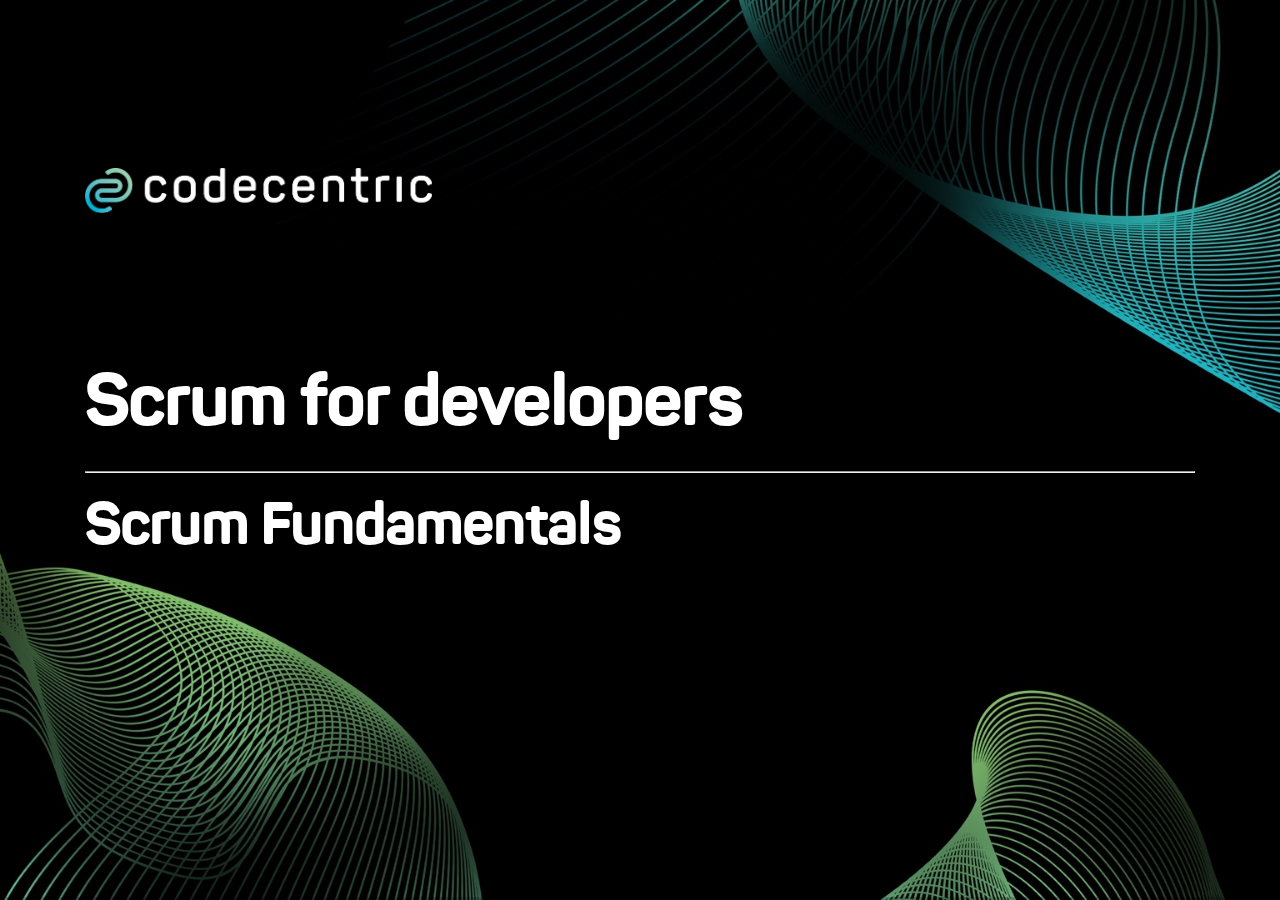
==== commit 3c5159e4: "finished sprint 1.2" ====
--- a/sprint 1.2 Scrum Artifacts/index.html
+++ b/sprint 1.2 Scrum Artifacts/index.html
@@ -6,7 +6,7 @@
 
 		<title>SCRUM for developers workshop by codecentric</title>
 
-		<meta name="description" content="A framework for easily creating beautiful presentations using HTML">
+		<meta name="description" content="A framework for easily creating beautifli presentations using HTML">
 		<meta name="author" content="Hakim El Hattab">
 
 		<meta name="apple-mobile-web-app-capable" content="yes" />
@@ -45,137 +45,509 @@
 			<div class="slides">
 				<section data-background="img/background_title.jpg" data-state="intro">
 					<img src="img/cc_logo.png" class="cc_logo" />
-					<h1 class="heading">Scrum for developers</h1>
+					<h2 class="heading">Scrum for developers</h2>
 					<hr class="heading"/>
-					<h3 class="heading">Scrum for development team members</h3>
-				</section>
-				<section>
-					<h2>Training Schedule</h2>
+					<h3 class="heading">Scrum Fundamentals</h3>
+				</section>
+				<section>
+					<h2>Scrum overview</h2>
+					<div style="text-align:center;">
+						<img  src="img/scrum_overview.png"/>						
+					</div>
+				</section>
+				<section>
+					<h2>Scrum Team</h2>
+					<div style="text-align:center;">
+						<img style="height:500px;;" src="img/scrum_team.png"/>						
+					</div>
+				</section>
+				<section>					
+					<div style="text-align:center;">
+						<img style="height:500px;;" src="img/scrum_artifacts.png"/>						
+					</div>
+				</section>
+				<section>				
+					<h2>Product/Release Burn-Down Chart</h2>
+					<table >
+						<tr>
+							<td style="font-size:0.6em;vertical-align:top;">
+								A Burn-Down chart shows <br />
+								<ul>
+									<li>What has been achieved</li>
+									<li>What is left to do</li>
+								</ul><br />
+								For a release, it shows remaining features to complete for a release
+							</td>
+							<td>
+								<img style="width:650px;"src="img/burndown_chart.png">
+							</td>
+						</tr>
+					</table>
+				</section>
+				<section>				
+					<h2>Velocity</h2>
+					<table >
+						<tr>
+							<td style="font-size:0.6em;vertical-align:top;">								
+								<ul>
+									<li>Used by the Product Owner to provice forecasts</li>
+									<li>Used by the Development Team to gauge how much work to pull in a Sprint Planning meeting</li>
+								</ul>
+							</td>
+							<td>
+								<img style="width:650px;"src="img/velocity.png">
+							</td>
+						</tr>
+					</table>
+				</section>
+				<section>				
+					<h2>Task Board</h2>
+					<table>
+						<tr>
+							<td style="font-size:0.6em;vertical-align:top;">								
+								<ul>
+									<li>Task status and responsibility</li>
+									<li>Continuously updated: New Tasks are added as they are discovered</li>
+									<li>Reestimate remaining effort every day (up or down)</li>									
+								</ul>
+							</td>
+							<td>
+								<img style="width:650px;"src="img/task_board.png">
+							</td>
+						</tr>
+					</table>
+				</section>
+				<section>				
+					<h2>Sprint Burn-Down Chart</h2>
+					<table>
+						<tr>
+							<td style="font-size:0.6em;vertical-align:top;">								
+								<ul>
+									<li>Daily summation of work remaining in Sprint</li>
+									<li>Often goes up before it goes down</li>
+									<li>Post for high visibility</li>									
+									<li>Reflects team intuition</li>
+									<li>Not for anyone but the development team</li>																		
+								</ul>
+							</td>
+							<td>
+								<img style="width:650px;"src="img/sprint_burndown_chart.png">
+							</td>
+						</tr>
+					</table>
+				</section>
+				<section>				
+					<div style="text-align:center;">
+						<img style="height:500px;;" src="img/scrum_events.png"/>						
+					</div>
+				</section>
+				<section>				
+					<h3>Scrum events and time boxes (Real World)</h3>
+					<div style="text-align:center;">
+						<img  src="img/scrum_events_and_time_boxes.png"/>						
+					</div>
+				</section>
+				<section>				
+					<h3>Scrum events and time boxes (Training)</h3>
+					<div style="text-align:center;">
+						<img  src="img/scrum_events_and_time_boxes_training.png"/>						
+					</div>
+				</section>
+				<section>
+					<h2>Story Points</h2>
+					<ul style="font-size:0.8em;">
+						<li>Estimates are done in releative, unitless values</li>
+						<li>You estimate only in relations, not absolutely</li>
+						<li>Estimation can be done</li>
+						<ul>
+							<li>By Planning Poker (for few or new stories)</li>
+							<li>By Affinity Estimation (for a complete product backlog)</li>
+							<li>By Magic Estimation (similar to Affinity Estimation)</li>
+						</ul>
+						<li>Why relative?</li>
+						<ul>
+							<li>Story points stay constant over time</li>
+							<li>The teams velocity can change</li>
+							<li>Story points normalize skill level</li>
+							<li>Story points normalize done level</li>
+						</ul>
+				</section>
+				<section>
+					<h2>Planning Poker</h2>
+					<ol>
+						<li>Product Owner presents and reads a new story</li>
+						<li>Every Development Team member chooses a card (1,2,3,5,8,13,20,40,100,?)</li>
+						<li>When everybody is ready, all cards are revealed</li>
+						<li>Are all cards in range of three (1-3, 2-5, 3-8, 5-13,...)?</li>
+						<ul>
+							<li>If yes, continue at step 1</li>
+							<li>If no, Players with highest and lowest cards discuss their views for a moment. Then continue with step 2.</li>
+						</ul>
+					</ol>
+				</section>
+				<section>
+					<h2>Feature Branch vs. Trunk Based Development</h2>
+					<table style="font-size:0.55em;">
+						<tr>
+							<th><h3>Feature Branches</h3></th>
+							<th><h3>Trunk Based Development</h3></th>
+						</tr>
+						<tr>
+							<td>What happens if the first story is the one that could not be finished?</td>
+							<td>Unfinished Stories are a problem:<br/>
+								<ul>
+									<li>Rollback?</li>
+									<li>Secret Delivery? ("Won't Hurt")</li>
+								</ul>
+							</td>
+						</tr>
+						<tr>
+							<td>Easy branches and merges with a DVCS. Like Mercurial or Git</td>
+							<td>Unfinished Features<br/>
+								- Solution: Feature Toggles?
+							</td>
+						</tr>
+						<tr>
+							<td >Continuous Integration:<br/>
+								<ul>
+									<li>Make Stories small enough</li>
+									<li>Have CI for every branch</li>
+								</ul>
+							</td>
+							<td/>
+						</tr>
+						<tr>
+							<td>Merging is a PITA<br/></td><td/>
+						</tr>
+						<tr>
+							<td >Every commit should be integrated immediately<br/></td><td/>
+						</tr>
+						<tr>
+							<td >Martin Fowler: Inhibits refactoring (big, daring merge coming ahead!)<br/></td><td/>
+						</tr>
+
+					</table>
+				</section> 
+				<section>
+					<h3>Project Setup & Dependendy Management</h3>
+					<table style="font-size:0.7em;">
+						<tr>
+							<td style="width:50%;">
+								Expectations:<br/>
+								<ul>
+									<li>Quickly find and add new dependencies</li>
+									<li>Find out transitive dependencies</li>
+									<li>Detect dependency conflicts</li>
+									<li>All projects follow the same conventions</li>
+									<li>Allows self-contained CI</li>
+								</ul>
+							</td>
+							<td class="dodbox" >Definition of Done:
+								<ul>
+									<li>projects follow conventions</li>
+									<li>dependencies are managed</li>
+									<li>no binaries in source repository</li>
+									<li class="former">sources are under version control</li>
+								</ul>
+							</td>
+						</tr>
+					</table>
+				</section>
+				<section>
+					<h2>Convention and automation</h2>
+					<h4>Convention over configuration - Standardized</h4>
+						<ul style="font-size:0.6em;">
+							<li>project structure</li>
+							<li>build process</li>
+							<li>release process</li>
+							<li>CI integration</li>
+						</ul>
+					<h4>Automation is necessary for short iterations. Steps to automate:</h4>
+						<ul style="font-size:0.6em;">
+							<li>Compile source code</li>
+							<li>Execute unit tests</li>
+							<li>Gather static code metrics</li>
+							<li>Package artifacts</li>
+							<li>Generate technical reports and documentation</li>
+							<li>Create versions and releases</li>
+							<li>Deploy to various target environments</li>
+							<li>Execute acceptance tests</li>
+						</ul>
+				</section>
+				<section>
+					<h3>Release Management</h3>
+					<table style="font-size:0.7em;">
+						<tr>
+							<td style="width:50%;">
+								Expectations:<br/>
+								<ul>
+									<li>A meaningful version number</li>
+									<li>Handle unfinished stories</li>
+									<li>Installation and migration instructions are maintained</li>
+									<li>Release notes that communicate what's new in each release</li>
+								</ul>
+							</td>
+							<td class="dodbox" >Definition of Done:
+								<ul>
+									<li>stories are developed in branches</li>
+									<li>version number is incremented</li>
+									<li>release notes are updated</li>
+									<li>production database is migrated (whithout loss of production data)</li>
+									<li class="former">projects follow conventions</li>
+									<li class="former">dependencies are managed</li>
+									<li class="former">no binaries in source repository</li>
+									<li class="former">sources are under version control</li>
+								</ul>
+							</td>
+						</tr>
+					</table>
+				</section>
+				<section>
+					<h2>Release Version Numbers</h3>
+					<h4>major.sprint.maintenance &#8594; 1.2.0</h4>
 					<table style="font-size:0.6em;">
 						<tr>
-							<th><h3>Day 1<h3></th>
-							<th><h3>Day 2<h3></th>
-							<th><h3>Day 3<h3></th>
-						</tr>
-						<tr>
-							<td>
-								<h4>Sprint 1: Build & Release Management</h4>
-								<p>Goals:
-									<ul>
-										<li>Version Control</li>
-										<li>Dependency Management</li>
-										<li>Branching</li>
-										<li>Release Migration</li>
-									<ul>
-								</p>
-							</td>						
-							<td>
-								<h4>Sprint 3: ATDD</h4>
-								<p>Goals:</p>
-								<ul>
-									<li>Executable Specs</li>
-									<li>Acceptance Test Framework</li>
-								<ul>
-							</td>						
-							<td>
-								<h4>Sprint 5</h4>								
-							</td>							
-						</tr>
-						<tr>
-							<td>
-								<h4>Sprint 2: TDD</h4>
-								<p>Goals:
-									<ul>
-										<li>TDD</li>
-										<li>Mocking</li>
-										<li>Coverage</li>									
-									<ul>
-								</p>
-							</td>						
-							<td>
-								<h4>Sprint 4: Code Quality</h4>
-								<p>Goals:</p>
-								<ul>
-									<li>Refactoring</li>
-									<li>Metrics</li>
-									<li>Clean Code</li>									
-								<ul>
-							</td>						
-							<td>
-								<h4>Sprint 6</h4>								
-							</td>							
-						</tr>
-					</table>
-				</section>
-				<section>
-					<h2>Anatomy of a training sprint</h2>
-					<table style="font-size:0.6em;">
-						<tr>
-							<th><h3>Activity</h3></th>
-							<th><h3>Time</h3></th>
-							<th><h3>Description</h3></th>
-						</tr>
-						<tr>
-							<td>Instruction</td>						
-							<td>60</td>						
-							<td>Presentation and demonstration of new and
-								relevant tools & practices</td>							
-						</tr>
-						<tr>
-							<td>Backlog Grooming</td>						
-							<td>10</td>						
-							<td>Team Estimates the Product Backlog</td>							
-						</tr>
-						<tr>
-							<td>-- Break --</td>						
-							<td>10</td>						
-							<td></td>							
-						</tr>
-						<tr>
-							<td>Sprint Planning I</td>						
-							<td>5</td>						
-							<td>Product owner presents backlog; each team
-								commits to delivering functionality</td>							
-						</tr>
-						<tr>
-							<td>Sprint Planning II</td>						
-							<td>15</td>						
-							<td>Each team determines how to build the functionality</td>							
-						</tr>
-						<tr>
-							<td>Sprint</td>						
-							<td>92</td>						
-							<td>The team self-organizes to complete their tasks
-								(3-4 days à 23 minutes: 3' Daily Scrum + 20' virtual day)</td>							
-						</tr>
-						<tr>
-							<td>Sprint review</td>						
-							<td>10</td>						
-							<td>Two teams (2x5') present their done functionality</td>							
-						</tr>
-						<tr>
-							<td>Sprint retrospective</td>						
-							<td>15</td>						
-							<td>A brief team retrospective meeting will be held to inspect and adapt</td>							
-						</tr>
-					</table>
-				</section> 
-				<section>
-					<h2>A-Ha wall, feedback door</h1>
-					<img src="img/wall1.jpg" style="width:500px;"/>
-					<img src="img/wall2.jpg" style="width:400px;"/>
+							<th><h4>Version Component</h4></th>
+							<th><h4>Meaning</h4></th>
+						</tr>
+						<tr>
+							<td>Major</td>
+							<td>Gets incremented with every release. Backwards compatibility is often broken between releases, but should be documented. <br/>Starts at 1.</td>
+						</tr>
+						<tr>
+							<td>Sprint</td>
+							<td>Every sprint has its own number.<br/>Starts at 1.</td>
+						</tr>
+						<tr>
+							<td>Maintenance</td>
+							<td>Increases with every bugfix release. All Releases after this must include
+								all previous updates.<br/>Starts at 0.</td> 
+						</tr>
+					</table>
+				</section>
+				<section>
+					<h2>Release Process with maven</h3>
+					<h4>Steps for a new release (at the end of each sprint)</h4>
+					<ul style="font-size:0.7em;">
+						<li>Set Version in all pom.xml files to the next release number (e.g. from 1.4.0-SNAPSHOT to 1.4.0)</li>
+						<li>Build project (to check if everything is working)</li>
+						<li>Commit and push (make sure you are on the master branch)</li>
+						<li>Create tag (and push it)</li>
+						<li>Let Jenkins build and deploy release artifacts</li>
+					</ul>
+					<h4>To restart work on a new release (at the start of the new Sprint)</h4>
+					<ul style="font-size:0.7em;">
+						<li>Set version in all pom.xml files to the next SNAPSHOT number (e.g. from 1.4.0 to 1.5.0-SNAPSHOT)</li>
+						<li>Commit and push</li>
+						<li>Merge changes into all open feature branches</li>
+					</ul>
+					
+				</section>
+				<section>
+					<h2>Maven release plugin</h2>
+					<p>There is a maven plugin to automate the release process:</p>
+					<ol style="font-size:0.6em;">
+						<li>Check for uncommited changes</li>
+						<li>Perform build to verify that the project is ok</li>
+						<li>Update version from snapshit to release; commit changes (1.3.7-SNAPSHOT &#8594; 1.3.7)</li>
+						<li>Create tag for the new releas</li>
+						<li>Update version to next snapshot; commit changes</li>
+						<li>Checkout of release tag is performed in new temp directory;
+							build is performed and artifacts deployed</li>						
+					</ol>
+					<h4>Problems</h4>
+					<ul style="font-size:0.6em;">
+						<li>Unstable and error-prone</li>
+						<li>Hard to rsoll back / reset after failed releas</li>
+						<li>Not possible to le CI build release artifacts</li>
+					</ul>
+					<h4>Solution: Don't use the maven-release plugin!</h4>
+				</section>
+				<section>
+					<h2>Release migration</h2>
+					<ul style="font-size:0.6em;">
+						<li>The assumptions an application makes about its environment will change</li>
+						<li>Migration can become necessary after every Sprint</li>
+						<ul>
+							<li>Changes to the database schema</li>
+							<ul>
+								<li>Data needs to be migrated</li>
+								<li>Data migration scripts must be tested</li>
+							</ul>
+							<li>Environment configuration changed</li>
+							<ul>
+								<li>JNDI bindung, JMS resources, environment variables, etc.</li>
+							</ul>
+							<li>Environment itself changed</li>
+							<ul>
+								<li>Platform is updated</li>
+								<li>Systems that are used are updated (or removed)
+							</ul>
+						</ul>
+						<li>Every Release requires an installation and/or migration guide</li>
+						<li>Notes should contain the full history (to allow skipping versions)</li>
+						<li>Acceptance tests should test the migration process, too</li>
+						<li>Can only be partly automated</li>
+					</ul>
+				</section>
+				<section>
+					<h2>Tool supported release migration</h2>
+					<p>Tools can be used to support the release migration</p>
+					<ul style="font-size:0.6em;">						
+						<li><h4>Know your process</h4></li>
+						<ul>
+							<li>Before you automate your release, do it manually often</li>
+							<li>Understand the steps and their importance</li>
+						</ul>
+						<li><h4>DB Migration</li>
+						<ul>
+							<li>Store applied migration scripts in the database itself</li>
+							<li>Make scripts check agains version of the database schema</li>
+							<li>Tool opportunity: Liquibase</li>
+						</ul>
+						<li><h4>Release Notes</li>
+						<ul>
+							<li>Integrate various sources: Wiki, Issue Tracking, Project Configuration (POM)</li>
+							<li>Tool opportunity: Maven Changes Plugin</li>
+						</ul>
+					</ul>
+				</section>
+				<section>
+					<h2>Automated DB Migration</h2>
+					<ul style="font-size: 0.6em;">
+						<li>“Liquibase is an open source (Apache 2.0 Licensed), database-independent library for tracking, managing and applying database changes”</li>
+						<li>Each database change is version controlled and a part of the sources</li>
+						<li>XML Style Changeset descriptions</li>
+						<li>Automated rollback support for most commands</li>
+					</ul>
+					<pre><code class="xml" data-trim>
+  &lt;changeSet id="1.4.0-borrowing" author="daniel.arndt"&gt;
+    &lt;createTable tableName="Borrowing"&gt;
+      &lt;column name="id" autoIncrement="true" type="bigint(20)"&gt;
+        &lt;constraints primaryKey="true" nullable="false" /&gt;
+      &lt;/column&gt;      
+      ...
+    &lt;/createTable&gt;
+						</code>
+					</pre>
+				</section>
+				<section>
+					<h2>Automated DB Migration (2)</h2>
+					<p>Various integration options (Ant, Maven, Command Line, Spring, ServletListener, ...)</p>
+					<table style="font-size:0.6em; width:100%">
+						<tr>
+							<th><h4>Some Maven Goals</h4></th>
+							<th><h4>Description</h4></th>
+						</tr>
+						<tr>
+							<td>liquibase:update</td>
+							<td>Update the database to the latest version</td>
+						</tr>
+						<tr>
+							<td>liquibase:updateSql</td>
+							<td>Generate SQL for updating to the latest version</td>
+						</tr>
+						<tr>
+							<td>liquibase:tag</td>
+							<td>Create a tag in the database for rolling back later</td>
+						</tr>
+						<tr>
+							<td>liquibase:rollback</td>
+							<td>rollback changesets (last, to date, to tag)</td>
+						</tr>
+						<tr>
+							<td>liquibase:status</td>
+							<td>Display status of target database</td>
+						</tr>
+						<tr>
+							<td>liquibase:diff</td>
+							<td>Diff two databases or database to hibernate config</td>
+						</tr>
+						<tr>
+							<td>liquibase:help</td>
+							<td>Description of all Maven goals</td>
+						</tr>
+					</table>
+				</section>
+				<section>
+					<h2>Maven managed Release notes</h2>
+					<ul style="font-size:0.6em;">
+						<li>Maven Changes Plugin generates release note reports and integrates it to the project Maven site</li>
+						<li>Sends the release notes via email as a release announcement</li>
+						<li>Extracts changes from your issue management system automatically</li>
+						<li>Extracts changes from changes.xml file in the project sources</li>
+					</ul>
+					<table style="font-size:0.6em;width:100%;">
+						<tr>
+							<th><h4>Maven Goal</h4></th>
+							<th><h4>Description</h4></th>
+						</tr>
+						<tr>
+							<td>changes:announcement-generate</td>
+							<td>Generate a release announcement</td>
+						</tr>
+						<tr>
+							<td>changes:announcement-mail</td>
+							<td>Send a release announcement via email</td>
+						</tr>
+						<tr>
+							<td>changes:changes-report</td>
+							<td>Create a report with changes between different releases of the project</td>
+						</tr>
+						<tr>
+							<td>changes:jira-report</td>
+							<td>Create a report from the issues in a remote JIRA instance</tD>
+						</tr>
+					</table>
+				</section>
+				<section>
+					<h2>Release Notes Sample</h2>
+					<img src="img/release_notes_sample.png"/>
+				</section>
+				<section>
+					<h2>Continuous Integration</h2>
+					<table style="font-size:0.7em;">
+						<tr>
+							<td style="width:50%;">
+								Expectations:<br/>
+								<ul>
+									<li>Fast feedback for everybody about integration status</li>
+									<li>pics up changes to version control automatically</li>
+									<li>uses same build environment as local developer</li>
+								</ul>
+							</td>
+							<td class="dodbox" >Definition of Done:
+								<ul>
+									<li>master branch is built on CI server</li>
+									<li class="former">stories are developed in branches</li>
+									<li class="former">version number is incremented</li>
+									<li class="former">release notes are updated</li>
+									<li class="former">production database is migrated (whithout loss of production data)</li>
+									<li class="former">projects follow conventions</li>
+									<li class="former">dependencies are managed</li>
+									<li class="former">no binaries in source repository</li>
+									<li class="former">sources are under version control</li>
+								</ul>
+							</td>
+						</tr>
+					</table>
+				</section>
+				<section>
+					<h2>Demo Time</h2>					
+				</section>
+				<section>
+					<img class="okgo " src="img/OK.png" />
+					<img class="okgo fragment fade-in " src="img/GO.png" />
+					
 				</section>
 			</div>		
 			<div class="footer">
 				<img src="img/cc_logo.png" class="cc_logo_footer" />
 			</div>
 		</div>
-
-		
-
 		<script>
 
-			// Full list of configuration options available at:
+			// Flil list of configuration options available at:
 			// https://github.com/hakimel/reveal.js#configuration
 			Reveal.initialize({
 				controls: false,
--- a/sprint 1.2 Scrum Artifacts/css/theme/codecentric.css
+++ b/sprint 1.2 Scrum Artifacts/css/theme/codecentric.css
@@ -37,6 +37,10 @@
   height: 70px;
   color: fff;
   display: none; }
+
+.dodbox {
+  background-color: #1E9E91;
+  border-radius: 10px; }
 
 .reveal .slides {
   text-align: left; }
@@ -54,6 +58,13 @@
   display: none;
   bottom: 10px; }
 
+.former {
+  color: #555; }
+
+.okgo {
+  width: 48%;
+  border: none; }
+
 /*********************************************
  * GLOBAL STYLES
  *********************************************/
@@ -255,8 +266,7 @@
  * IMAGES
  *********************************************/
 .reveal section img {
-  margin: 15px 0px;
-  box-shadow: 0 0 10px rgba(0, 0, 0, 0.15); }
+  margin: 15px 0px; }
 
 .reveal a img {
   -webkit-transition: all 0.15s linear;
